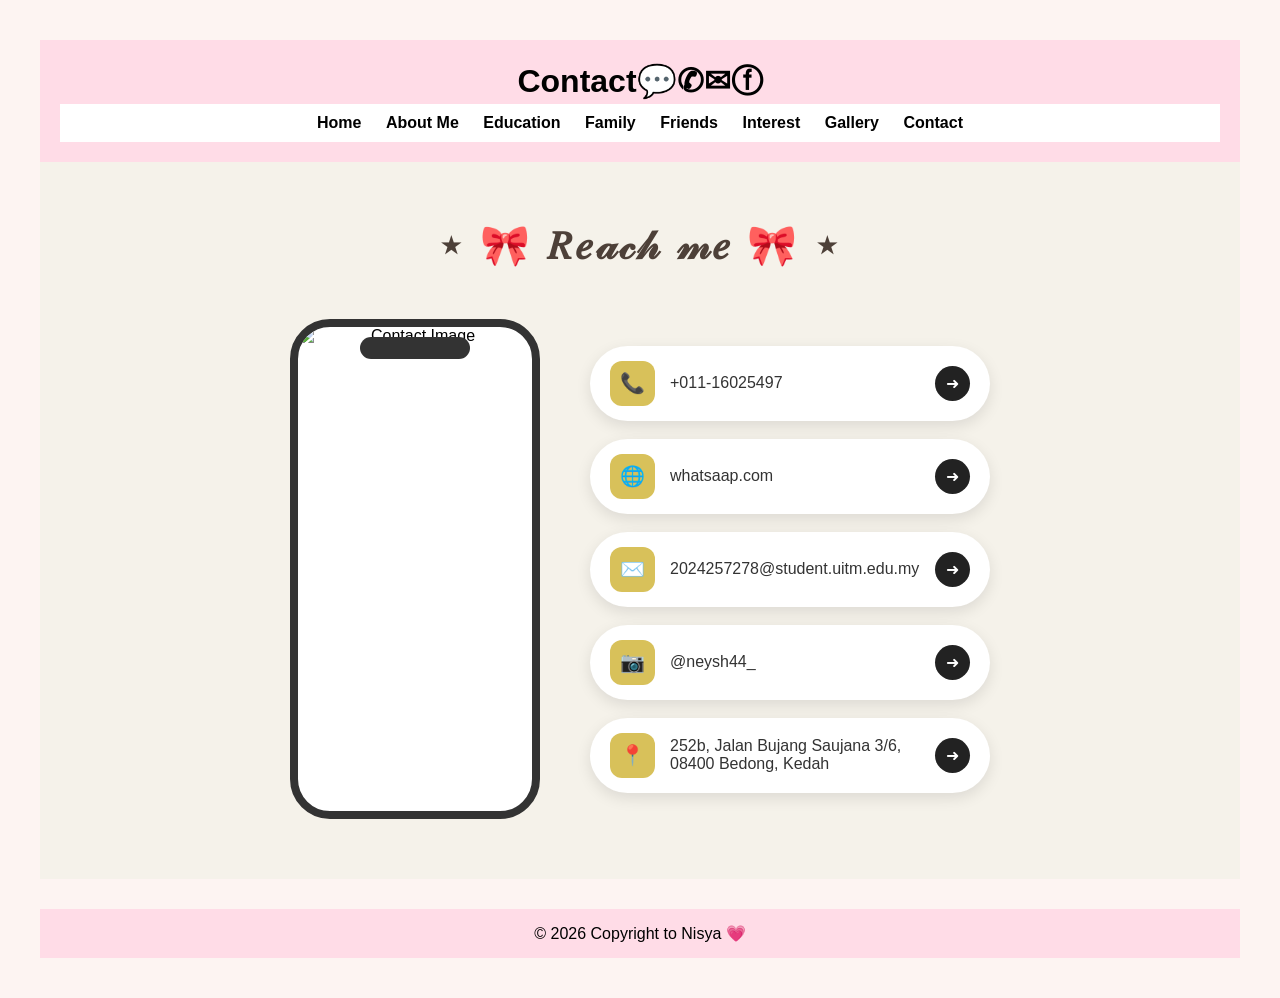
==== contact.html @ c1870b0a "Add files via upload" ====
<!DOCTYPE html>
<html>

<head>

<title>Personal Interest</title>

<link rel="stylesheet" href="style.css">

</head>

<link rel="stylesheet" href="style.css">

<body>

<header>

<h1>Contact💬✆✉ⓕ</h1>

<nav>

<a href="index.html">Home</a>
<a href="aboutme.html">About Me</a>
<a href="education.html">Education</a>
<a href="family.html">Family</a>
<a href="friends.html">Friends</a>
<a href="interest.html">Interest</a>
<a href="gallery.html">Gallery</a>
<a href="contact.html">Contact</a>

</nav>

</header>

<section class="contact-section">

    <h1>⋆  🎀  𝑅𝑒𝒶𝒸𝒽 𝓂𝑒  🎀  ⋆</h1>

    <div class="contact-container">

        <!-- Phone Mockup -->
        <div class="phone">
            <img src="images/pic46.jpeg" alt="Contact Image">
        </div>

        <!-- Contact Info -->
        <div class="contact-info">

            <a href="tel:+60123456789" class="contact-box">
                <span class="icon">📞</span>
                <span class="text">+011-16025497</span>
                <span class="arrow">➜</span>
            </a>

            <a href="https://wa.me/01116025497" target="_blank" class="contact-box">
                <span class="icon">🌐</span>
                <span class="text">whatsaap.com</span>
                <span class="arrow">➜</span>
            </a>

            <a href="mailto:2024257278@student.uitm.edu.my" class="contact-box">
                <span class="icon">✉️</span>
                <span class="text">2024257278@student.uitm.edu.my</span>
                <span class="arrow">➜</span>
            </a>

            <a href="https://www.instagram.com/neysh44_?igsh=MWpmZDYyYWRoOWljYw%3D%3D&utm_source=qr" target="_blank" class="contact-box">
                <span class="icon">📷</span>
                <span class="text">@neysh44_</span>
                <span class="arrow">➜</span>
            </a>

            <a href="https://maps.app.goo.gl/zRWu8fFAw7qPLUMB8" target="_blank" class="contact-box">
                <span class="icon">📍</span>
                <span class="text">252b, Jalan Bujang Saujana 3/6, 08400 Bedong, Kedah</span>
                <span class="arrow">➜</span>
            </a>

        </div>

    

</section>

<!--  BACK TO TOP BUTTON -->
<button id="topBtn" title="Back to top"
onclick="window.scrollTo({top:0, behavior:'smooth'})">
🌷͙֒
</button>

<!-- SHOW/HIDE SCRIPT -->
<script>
window.onscroll = function () {
  let btn = document.getElementById("topBtn");
  if (document.documentElement.scrollTop > 200) {
    btn.classList.add("show");
  } else {
    btn.classList.remove("show");
  }
};
</script>

      
<!-- 🌸 FOOTER -->
<footer>
    <p>© 2026 Copyright to Nisya 💗</p>
</footer>


</body>
</html>
---- style.css ----
*{
 margin:0;
    padding:0;
    box-sizing:border-box;
    font-family:Arial, sans-serif;
}

/* BODY */
body{
    background:#fff8f9;
}

/* HEADER */
header{
    background:#ffdce7;
    padding:20px;
    text-align:center;
}

/* BANNER IMAGE */
.banner-image{
    width:100%;
    height:300px;
    object-fit:cover;
    display:block;
    margin:0 auto;
}

/* NAVIGATION */
nav{
    background:white;
    text-align:center;
    padding:10px;
}

nav a{
    margin:10px;
    text-decoration:none;
    color:black;
    font-weight:bold;
}

nav a:hover{
    color:hotpink;
}

/* INTRO SECTION */
.container{
    max-width:1100px;
    margin:30px auto;
    padding:20px;
}

.hero{
    display:flex;
    flex-direction:row;
    align-items:center;
    justify-content:space-between;
    gap:10px;
}

.video-frame{
    width:300px;
    height:300px;
    margin:20px auto;
    border:15px solid #FFC5D3;
    border-radius:20px;
    overflow:hidden;
    box-shadow:0 4px 10px rgba(0,0,0,0.2);
}

.video-frame video{
    width:100%;
    height:100%;
    object-fit:cover;
    display:block;
    box-shadow:0 5px 15px rgba(0,0,0,0.15);

}
.hero-content{
    flex:1;
}

.hero-content h1{
    font-family;"Georgia", serif;
    font-size:30px;
    color:#4d4038;
    line-height:1.3;
    margin-bottom:30px;
    text-transform:uppercase;
    text-align: center;
}

.hero-content p{
    font-family;"fantasy";
    color:#6b5c53;
    line-height:1.8;
    margin-bottom:30px;
    text-align: center;
}

.btn{
    display:inline-block;
    background:#6d5b52;
    color:white;
    text-decoration:none;
    padding:14px 40px;
    border-radius:30px;
    font-weight:bold;
    float:right;
  }

.btn:hover{
    opacity:0.8;
}

.logo{
    margin-top:30px;
    font-size:14px;
    letter-spacing:3px;
    color:#6d5b52;
}

/* FEATURES */
.features{
    display:flex;
    justify-content:center;
    gap:20px;
    padding:20px;
    flex-wrap:wrap;
}

.card{
    background:white;
    padding:20px;
    width:200px;
    border-radius:15px;
    box-shadow:0 5px 15px rgba(0,0,0,0.1);
    text-align:center;
    transition:0.3s;
}

.card:hover{
    transform:scale(1.05);
}

/* FOOTER */
footer{
    text-align:center;
    padding:15px;
    background:#ffdce7;
    margin-top:30px;
}

*{
    margin:0;
    padding:0;
    box-sizing:border-box;
}

body{
    background:#fdf4f2;
    font-family:'Poppins', sans-serif;
    padding:40px;
}

.scrapbook{
    max-width:1000px;
    height:1400px;
    margin:auto;
    background:#fffaf8;
    position:relative;
    border-radius:25px;
    box-shadow:0 10px 25px rgba(0,0,0,0.1);
}

/* Music Button */

#musicBtn{
    position:fixed;
    right:25px;
    bottom:25px;
    width:65px;
    height:65px;
    border:none;
    border-radius:50%;
    background:#f7dcdc;
    cursor:pointer;
    font-size:25px;
    box-shadow:0 5px 15px rgba(0,0,0,.2);
    z-index:999;
}

/* Profile */

.profile-card{
    position:absolute;
    top:80px;
    right:70px;
    width:320px;

    background:#fff0ec;
    padding:25px;
    border-radius:20px;
}

.profile-card h4{
    color:#9b6f63;
}

.profile-card h1{
    font-family:'Playfair Display', serif;
    color:#7f5f55;
    margin:10px 0;
}

.profile-card p{
    margin:8px 0;
}

/* About */

.about{
    position:absolute;
    top:380px;
    left:90px;

    width:320px;

    background:#fff0ec;
    padding:25px;
    border-radius:20px;
}

.about h2{
    color:#7f5f55;
    margin-bottom:10px;
}

/* Interest */

.interest{
    position:absolute;
    top:950px;
    right:120px;

    width:320px;

    background:#fff0ec;
    padding:25px;
    border-radius:20px;
}

.interest h2{
    color:#7f5f55;
    margin-bottom:10px;
}

.interest ul{
    padding-left:20px;
}

.interest li{
    margin-bottom:8px;
}

/* Polaroid */

.polaroid{
    width:230px;
    background:white;
    padding:12px 12px 45px;

    position:absolute;

    box-shadow:0 8px 20px rgba(0,0,0,.15);

    transition:.4s;
}

.polaroid img{
    width:100%;
    height:250px;
    object-fit:cover;
}

.polaroid p{
    text-align:center;
    margin-top:12px;
    color:#7f5f55;
}

.polaroid:hover{
    transform:scale(1.1);
    z-index:999;
}

/* Photo Positions */

.photo1{
    top:70px;
    left:80px;
    transform:rotate(-8deg);
}

.photo2{
    top:420px;
    right:90px;
    transform:rotate(10deg);
}

.photo3{
    top:620px;
    left:420px;
    transform:rotate(-5deg);
}

.photo4{
    top:900px;
    left:90px;
    transform:rotate(-10deg);
}

.photo5{
    top:1080px;
    right:80px;
    transform:rotate(8deg);
}

/* Decorations */

.leaf1{
    position:absolute;
    width:100px;
    top:260px;
    left:40px;
    opacity:.5;
}

.leaf2{
    position:absolute;
    width:90px;
    bottom:120px;
    right:40px;
    opacity:.5;
}

.butterfly{
    position:absolute;
    width:80px;
    top:760px;
    left:360px;
    opacity:.7;
}

.flower{
    position:absolute;
    width:90px;
    top:140px;
    right:20px;
    opacity:.6;
}
.education-photo {
    text-align: center;
    margin-top: 40px;
}

.education-photo img {
    width: 350px;
    max-width: 80%;
    border-radius: 15px;
    box-shadow: 0 5px 15px rgba(0,0,0,0.1);
}

.education {
    padding: 40px;
    text-align: center;
}

.education h1 {
    color: hotpink;
    margin-bottom: 10px;
}

.education-grid {
    display: grid;
    grid-template-columns: repeat(2, 1fr);
    gap: 30px;
    margin-top: 40px;
}

.edu-box {
    display: flex;
    align-items: center;
    background: white;
    padding: 20px;
    border-radius: 20px;
    box-shadow: 0 5px 15px rgba(0,0,0,0.1);
}

.edu-box img {
    width: 120px;
    height: 120px;
    border-radius: 15px;
    object-fit: cover;
    margin-right: 20px;
}

.edu-text {
    text-align: left;
}

.edu-text h3 {
    color: hotpink;
    margin-bottom: 10px;
    
}

.family {
    padding: 40px 20px;
    text-align: center;
    background: #FFC0CB;
}


/* GRID */
.family-grid {
    display: grid;
    justify-content: center;
    grid-template-columns: repeat(3, 300px);
    gap: 30px;
    max-width: 1000px;
    margin: auto;
    border:10px solid #FFC5D3;    

    }

/* CARD */
.family-card {
    background: white;
    border-radius: 20px;
    overflow: hidden;
    box-shadow: 0 8px 20px rgba(0,0,0,0.1);
    transition: 0.3s;
    border:10px solid #FFC5D3;
    justify-content: center;

}

/* HOVER */
.family-card:hover {
    transform: translateY(-8px);
}

/* IMAGE */
.family-card img {
    width: 100%;
    height: 200px;
    object-fit: cover;
}

/* TEXT */
.card-text {
    padding: 15px;
    text-align: left;
}

.card-text h3 {
    color: hotpink;
    margin-bottom: 8px;
}

.card-text p {
    color: #555;
    font-size: 14px;
    line-height: 1.5;
}

/* RESPONSIVE */
@media (max-width: 768px) {
    .family-grid {
        grid-template-columns: repeat(2, 1fr);
    }
}

@media (max-width: 480px) {
    .family-grid {
        grid-template-columns: 1fr;
    }
}

/* FRIENDS SECTION */

.friends {
    padding: 60px 20px;
    text-align: center;
}

.friends h1 {
    color: hotpink;
    margin-bottom: 15px;
}

.friends-intro {
    max-width: 700px;
    margin: 0 auto 50px;
    line-height: 1.8;
    color: #555;
}

.friend-section {
    background: white;
    padding: 30px;
    margin-bottom: 40px;
    border-radius: 25px;
    box-shadow: 0 5px 15px rgba(0,0,0,0.1);
}

.friend-section h2 {
    color: hotpink;
    margin-bottom: 25px;
}

.friend-gallery {
    display: flex;
    justify-content: center;
    gap: 25px;
    flex-wrap: wrap;
}

/* CARD */

.friend-card {
    width: 250px;
    background: #fff8f9;
    padding: 15px;
    border-radius: 20px;
    box-shadow: 0 5px 15px rgba(0,0,0,0.1);
    transition: 0.3s;
}

.friend-card:hover {
    transform: translateY(-8px);
}

.friend-card img {
    width: 100%;
    height: 260px;
    object-fit: cover;
    border-radius: 15px;
    cursor: pointer;
}

.friend-name {
    margin-top: 12px;
    font-weight: bold;
    color: #555;
}

.friend-description {
    max-width: 800px;
    margin: 25px auto 0;
    line-height: 1.7;
    color: #666;
}

/* LIGHTBOX */

.lightbox {
    display: none;
    position: fixed;
    z-index: 9999;
    inset: 0;
    background: rgba(0,0,0,0.85);

    justify-content: center;
    align-items: center;
}

.lightbox img {
    max-width: 90%;
    max-height: 90%;
    border-radius: 20px;
}

.gallery-section{
    display:flex;
    justify-content:center;
    gap:30px;
    flex-wrap:wrap;
    padding:50px;
}

.gallery-card{
    width:300px;
    background:#e8dfd8;
    border-radius:20px;
    padding:25px;
    text-align:center;
    box-shadow:0 4px 10px rgba(0,0,0,0.1);
}

.gallery-card h1{
    font-size:40px;
    margin-bottom:0;
    color:#4a3532;
}

.gallery-card h2{
    font-family:cursive;
    font-weight:normal;
    margin-bottom:25px;
    color:#6d5550;
}

.gallery-grid{
    display:grid;
    grid-template-columns:1fr 1fr;
    gap:15px;
}

.photo-card{
    background:white;
    padding:8px;
    box-shadow:0 2px 6px rgba(0,0,0,0.15);
}

.photo-card img{
    width:100%;
    height:90px;
    object-fit:cover;
    display:block;
}

.photo-card p{
    margin-top:8px;
    font-size:11px;
    color:#555;
}


/* CONTACT PAGE */

.contact-section{
    background:#f5f2ea;
    padding:60px 20px;
    text-align:center;
}

.contact-section h1{
    font-size:40px;
    letter-spacing:3px;
    margin-bottom:50px;
    color:#4d4038;
}

.contact-container{
    display:flex;
    justify-content:center;
    align-items:center;
    gap:50px;
    flex-wrap:wrap;
}

/* PHONE */

.phone{
    width:250px;
    height:500px;
    border:8px solid #333;
    border-radius:40px;
    overflow:hidden;
    position:relative;
    background:white;
    flex-shrink:0;
}

.phone::before{
    content:"";
    width:110px;
    height:22px;
    background:#333;
    border-radius:20px;
    position:absolute;
    top:10px;
    left:50%;
    transform:translateX(-50%);
    z-index:10;
}

.phone img{
    width:100%;
    height:100%;
    object-fit:cover;
    display:block;
}

/* CONTACT BOXES */

.contact-info{
    display:flex;
    flex-direction:column;
    gap:18px;
}

.contact-box{
    width:400px;
    max-width:100%;
    background:white;
    padding:15px 20px;
    border-radius:50px;
    text-decoration:none;
    color:#333;
    display:flex;
    align-items:center;
    box-shadow:0 5px 15px rgba(0,0,0,0.1);
    transition:0.3s;
}

.contact-box:hover{
    transform:translateX(8px);
}

.icon{
    width:45px;
    height:45px;
    background:#d8c15a;
    border-radius:12px;
    display:flex;
    justify-content:center;
    align-items:center;
    font-size:20px;
}

.text{
    flex:1;
    text-align:left;
    margin-left:15px;
}

.arrow{
    width:35px;
    height:35px;
    background:#222;
    color:white;
    border-radius:50%;
    display:flex;
    justify-content:center;
    align-items:center;
}

/* MOBILE */

@media (max-width:768px){

    .contact-container{
        flex-direction:column;
    }

    .phone{
        width:220px;
        height:430px;
    }

    .contact-box{
        width:100%;
    }

    .contact-section h1{
        font-size:30px;
    }


}
/* CONTACT PAGE */

.contact-section{
    background:#f5f2ea;
    padding:60px 20px;
    text-align:center;
}

.contact-section h1{
    font-size:40px;
    letter-spacing:3px;
    margin-bottom:50px;
    color:#4d4038;
}

.contact-container{
    display:flex;
    justify-content:center;
    align-items:center;
    gap:50px;
    flex-wrap:wrap;
}

/* PHONE */

.phone{
    width:250px;
    height:500px;
    border:8px solid #333;
    border-radius:40px;
    overflow:hidden;
    position:relative;
    background:white;
    flex-shrink:0;
}

.phone::before{
    content:"";
    width:110px;
    height:22px;
    background:#333;
    border-radius:20px;
    position:absolute;
    top:10px;
    left:50%;
    transform:translateX(-50%);
    z-index:10;
}

.phone img{
    width:100%;
    height:100%;
    object-fit:cover;
    display:block;
}

/* CONTACT BOXES */

.contact-info{
    display:flex;
    flex-direction:column;
    gap:18px;
}

.contact-box{
    width:400px;
    max-width:100%;
    background:white;
    padding:15px 20px;
    border-radius:50px;
    text-decoration:none;
    color:#333;
    display:flex;
    align-items:center;
    box-shadow:0 5px 15px rgba(0,0,0,0.1);
    transition:0.3s;
}

.contact-box:hover{
    transform:translateX(8px);
}

.icon{
    width:45px;
    height:45px;
    background:#d8c15a;
    border-radius:12px;
    display:flex;
    justify-content:center;
    align-items:center;
    font-size:20px;
}

.text{
    flex:1;
    text-align:left;
    margin-left:15px;
}

.arrow{
    width:35px;
    height:35px;
    background:#222;
    color:white;
    border-radius:50%;
    display:flex;
    justify-content:center;
    align-items:center;
}

/* MOBILE */

@media (max-width:768px){

    .contact-container{
        flex-direction:column;
    }

    .phone{
        width:220px;
        height:430px;
    }

    .contact-box{
        width:100%;
    }

    .contact-section h1{
        font-size:30px;
    }

} /* close @media */
    

/* BACK TO TOP BUTTON */
 #topBtn{
    position:fixed;
    bottom:100px;
    left:30px;

    font-size: 32px;
    background: transparent;
    border: none;


    width:80px;
    height:60px;

    border:none;
    border-radius:50%;

    background:#ffdce7;
    color:#6b4f4f;

    font-size:20px;
    cursor:pointer;

    cursor: pointer;
    text-shadow: 0 0 12px gold;

    z-index: 999;

    opacity: 0;
    pointer-events: none;

    transition: transform 0.25s ease, opacity 0.3s ease;
  
}#topBtn.show{

    opacity:1;
    pointer-events:auto;

}
#topBtn:hover{
    transform:scale(1.2);
}


footer{
    background:#ffdce7;
    text-align:center;
    padding:15px;
    margin-top:30px;
    width:100%;

}

#topBtn:hover {
  transform: scale(1.3) rotate(12deg);
}

#topBtn.show {
  opacity: 1;
  pointer-events: auto;
}

.interest-section{
    background:#fff8f9;
    padding:80px 20px;
    text-align:center;
}

.title{
    font-size:30px;
    color:#d87093;
    margin-bottom:50px;
}

.scrapbook{
    max-width:1100px;
    margin:0 auto;

    display:grid;
    grid-template-columns:repeat(3, 1fr);
    gap:25px;
    justify-items:center;
}

.photo{
    background:white;
    padding:10px;
    border-radius:15px;
    box-shadow:0 5px 15px rgba(0,0,0,0.12);
    transition:0.3s;
}

.photo img{
    width:100%;
    height:100%;
    object-fit:cover;
    border-radius:10px;
}

/* SAIZ BERBEZA */

.p1{
    width:300px;
    height:250px;
    transform:translateY(20px);
}

.p2{
    width:250px;
    height:300px;
}

.p3{
    width:300px;
    height:250px;
    transform:translateY(30px);
}

.p4{
    width:300px;
    height:250px;
}

.p5{
    width:320px;
    height:200px;
    transform:translateY(-15px);
}

.p6{
    width:260px;
    height:250px;
}

.p7{
    width:300px;
    height:200px;
    transform:translateY(15px);
}

.p8{
    width:300px;
    height:250px;
}

.p8{
    grid-column:2;
}

.photo:hover{
    transform:scale(1.05);
}
---- style.css ----
*{
 margin:0;
    padding:0;
    box-sizing:border-box;
    font-family:Arial, sans-serif;
}

/* BODY */
body{
    background:#fff8f9;
}

/* HEADER */
header{
    background:#ffdce7;
    padding:20px;
    text-align:center;
}

/* BANNER IMAGE */
.banner-image{
    width:100%;
    height:300px;
    object-fit:cover;
    display:block;
    margin:0 auto;
}

/* NAVIGATION */
nav{
    background:white;
    text-align:center;
    padding:10px;
}

nav a{
    margin:10px;
    text-decoration:none;
    color:black;
    font-weight:bold;
}

nav a:hover{
    color:hotpink;
}

/* INTRO SECTION */
.container{
    max-width:1100px;
    margin:30px auto;
    padding:20px;
}

.hero{
    display:flex;
    flex-direction:row;
    align-items:center;
    justify-content:space-between;
    gap:10px;
}

.video-frame{
    width:300px;
    height:300px;
    margin:20px auto;
    border:15px solid #FFC5D3;
    border-radius:20px;
    overflow:hidden;
    box-shadow:0 4px 10px rgba(0,0,0,0.2);
}

.video-frame video{
    width:100%;
    height:100%;
    object-fit:cover;
    display:block;
    box-shadow:0 5px 15px rgba(0,0,0,0.15);

}
.hero-content{
    flex:1;
}

.hero-content h1{
    font-family;"Georgia", serif;
    font-size:30px;
    color:#4d4038;
    line-height:1.3;
    margin-bottom:30px;
    text-transform:uppercase;
    text-align: center;
}

.hero-content p{
    font-family;"fantasy";
    color:#6b5c53;
    line-height:1.8;
    margin-bottom:30px;
    text-align: center;
}

.btn{
    display:inline-block;
    background:#6d5b52;
    color:white;
    text-decoration:none;
    padding:14px 40px;
    border-radius:30px;
    font-weight:bold;
    float:right;
  }

.btn:hover{
    opacity:0.8;
}

.logo{
    margin-top:30px;
    font-size:14px;
    letter-spacing:3px;
    color:#6d5b52;
}

/* FEATURES */
.features{
    display:flex;
    justify-content:center;
    gap:20px;
    padding:20px;
    flex-wrap:wrap;
}

.card{
    background:white;
    padding:20px;
    width:200px;
    border-radius:15px;
    box-shadow:0 5px 15px rgba(0,0,0,0.1);
    text-align:center;
    transition:0.3s;
}

.card:hover{
    transform:scale(1.05);
}

/* FOOTER */
footer{
    text-align:center;
    padding:15px;
    background:#ffdce7;
    margin-top:30px;
}

*{
    margin:0;
    padding:0;
    box-sizing:border-box;
}

body{
    background:#fdf4f2;
    font-family:'Poppins', sans-serif;
    padding:40px;
}

.scrapbook{
    max-width:1000px;
    height:1400px;
    margin:auto;
    background:#fffaf8;
    position:relative;
    border-radius:25px;
    box-shadow:0 10px 25px rgba(0,0,0,0.1);
}

/* Music Button */

#musicBtn{
    position:fixed;
    right:25px;
    bottom:25px;
    width:65px;
    height:65px;
    border:none;
    border-radius:50%;
    background:#f7dcdc;
    cursor:pointer;
    font-size:25px;
    box-shadow:0 5px 15px rgba(0,0,0,.2);
    z-index:999;
}

/* Profile */

.profile-card{
    position:absolute;
    top:80px;
    right:70px;
    width:320px;

    background:#fff0ec;
    padding:25px;
    border-radius:20px;
}

.profile-card h4{
    color:#9b6f63;
}

.profile-card h1{
    font-family:'Playfair Display', serif;
    color:#7f5f55;
    margin:10px 0;
}

.profile-card p{
    margin:8px 0;
}

/* About */

.about{
    position:absolute;
    top:380px;
    left:90px;

    width:320px;

    background:#fff0ec;
    padding:25px;
    border-radius:20px;
}

.about h2{
    color:#7f5f55;
    margin-bottom:10px;
}

/* Interest */

.interest{
    position:absolute;
    top:950px;
    right:120px;

    width:320px;

    background:#fff0ec;
    padding:25px;
    border-radius:20px;
}

.interest h2{
    color:#7f5f55;
    margin-bottom:10px;
}

.interest ul{
    padding-left:20px;
}

.interest li{
    margin-bottom:8px;
}

/* Polaroid */

.polaroid{
    width:230px;
    background:white;
    padding:12px 12px 45px;

    position:absolute;

    box-shadow:0 8px 20px rgba(0,0,0,.15);

    transition:.4s;
}

.polaroid img{
    width:100%;
    height:250px;
    object-fit:cover;
}

.polaroid p{
    text-align:center;
    margin-top:12px;
    color:#7f5f55;
}

.polaroid:hover{
    transform:scale(1.1);
    z-index:999;
}

/* Photo Positions */

.photo1{
    top:70px;
    left:80px;
    transform:rotate(-8deg);
}

.photo2{
    top:420px;
    right:90px;
    transform:rotate(10deg);
}

.photo3{
    top:620px;
    left:420px;
    transform:rotate(-5deg);
}

.photo4{
    top:900px;
    left:90px;
    transform:rotate(-10deg);
}

.photo5{
    top:1080px;
    right:80px;
    transform:rotate(8deg);
}

/* Decorations */

.leaf1{
    position:absolute;
    width:100px;
    top:260px;
    left:40px;
    opacity:.5;
}

.leaf2{
    position:absolute;
    width:90px;
    bottom:120px;
    right:40px;
    opacity:.5;
}

.butterfly{
    position:absolute;
    width:80px;
    top:760px;
    left:360px;
    opacity:.7;
}

.flower{
    position:absolute;
    width:90px;
    top:140px;
    right:20px;
    opacity:.6;
}
.education-photo {
    text-align: center;
    margin-top: 40px;
}

.education-photo img {
    width: 350px;
    max-width: 80%;
    border-radius: 15px;
    box-shadow: 0 5px 15px rgba(0,0,0,0.1);
}

.education {
    padding: 40px;
    text-align: center;
}

.education h1 {
    color: hotpink;
    margin-bottom: 10px;
}

.education-grid {
    display: grid;
    grid-template-columns: repeat(2, 1fr);
    gap: 30px;
    margin-top: 40px;
}

.edu-box {
    display: flex;
    align-items: center;
    background: white;
    padding: 20px;
    border-radius: 20px;
    box-shadow: 0 5px 15px rgba(0,0,0,0.1);
}

.edu-box img {
    width: 120px;
    height: 120px;
    border-radius: 15px;
    object-fit: cover;
    margin-right: 20px;
}

.edu-text {
    text-align: left;
}

.edu-text h3 {
    color: hotpink;
    margin-bottom: 10px;
    
}

.family {
    padding: 40px 20px;
    text-align: center;
    background: #FFC0CB;
}


/* GRID */
.family-grid {
    display: grid;
    justify-content: center;
    grid-template-columns: repeat(3, 300px);
    gap: 30px;
    max-width: 1000px;
    margin: auto;
    border:10px solid #FFC5D3;    

    }

/* CARD */
.family-card {
    background: white;
    border-radius: 20px;
    overflow: hidden;
    box-shadow: 0 8px 20px rgba(0,0,0,0.1);
    transition: 0.3s;
    border:10px solid #FFC5D3;
    justify-content: center;

}

/* HOVER */
.family-card:hover {
    transform: translateY(-8px);
}

/* IMAGE */
.family-card img {
    width: 100%;
    height: 200px;
    object-fit: cover;
}

/* TEXT */
.card-text {
    padding: 15px;
    text-align: left;
}

.card-text h3 {
    color: hotpink;
    margin-bottom: 8px;
}

.card-text p {
    color: #555;
    font-size: 14px;
    line-height: 1.5;
}

/* RESPONSIVE */
@media (max-width: 768px) {
    .family-grid {
        grid-template-columns: repeat(2, 1fr);
    }
}

@media (max-width: 480px) {
    .family-grid {
        grid-template-columns: 1fr;
    }
}

/* FRIENDS SECTION */

.friends {
    padding: 60px 20px;
    text-align: center;
}

.friends h1 {
    color: hotpink;
    margin-bottom: 15px;
}

.friends-intro {
    max-width: 700px;
    margin: 0 auto 50px;
    line-height: 1.8;
    color: #555;
}

.friend-section {
    background: white;
    padding: 30px;
    margin-bottom: 40px;
    border-radius: 25px;
    box-shadow: 0 5px 15px rgba(0,0,0,0.1);
}

.friend-section h2 {
    color: hotpink;
    margin-bottom: 25px;
}

.friend-gallery {
    display: flex;
    justify-content: center;
    gap: 25px;
    flex-wrap: wrap;
}

/* CARD */

.friend-card {
    width: 250px;
    background: #fff8f9;
    padding: 15px;
    border-radius: 20px;
    box-shadow: 0 5px 15px rgba(0,0,0,0.1);
    transition: 0.3s;
}

.friend-card:hover {
    transform: translateY(-8px);
}

.friend-card img {
    width: 100%;
    height: 260px;
    object-fit: cover;
    border-radius: 15px;
    cursor: pointer;
}

.friend-name {
    margin-top: 12px;
    font-weight: bold;
    color: #555;
}

.friend-description {
    max-width: 800px;
    margin: 25px auto 0;
    line-height: 1.7;
    color: #666;
}

/* LIGHTBOX */

.lightbox {
    display: none;
    position: fixed;
    z-index: 9999;
    inset: 0;
    background: rgba(0,0,0,0.85);

    justify-content: center;
    align-items: center;
}

.lightbox img {
    max-width: 90%;
    max-height: 90%;
    border-radius: 20px;
}

.gallery-section{
    display:flex;
    justify-content:center;
    gap:30px;
    flex-wrap:wrap;
    padding:50px;
}

.gallery-card{
    width:300px;
    background:#e8dfd8;
    border-radius:20px;
    padding:25px;
    text-align:center;
    box-shadow:0 4px 10px rgba(0,0,0,0.1);
}

.gallery-card h1{
    font-size:40px;
    margin-bottom:0;
    color:#4a3532;
}

.gallery-card h2{
    font-family:cursive;
    font-weight:normal;
    margin-bottom:25px;
    color:#6d5550;
}

.gallery-grid{
    display:grid;
    grid-template-columns:1fr 1fr;
    gap:15px;
}

.photo-card{
    background:white;
    padding:8px;
    box-shadow:0 2px 6px rgba(0,0,0,0.15);
}

.photo-card img{
    width:100%;
    height:90px;
    object-fit:cover;
    display:block;
}

.photo-card p{
    margin-top:8px;
    font-size:11px;
    color:#555;
}


/* CONTACT PAGE */

.contact-section{
    background:#f5f2ea;
    padding:60px 20px;
    text-align:center;
}

.contact-section h1{
    font-size:40px;
    letter-spacing:3px;
    margin-bottom:50px;
    color:#4d4038;
}

.contact-container{
    display:flex;
    justify-content:center;
    align-items:center;
    gap:50px;
    flex-wrap:wrap;
}

/* PHONE */

.phone{
    width:250px;
    height:500px;
    border:8px solid #333;
    border-radius:40px;
    overflow:hidden;
    position:relative;
    background:white;
    flex-shrink:0;
}

.phone::before{
    content:"";
    width:110px;
    height:22px;
    background:#333;
    border-radius:20px;
    position:absolute;
    top:10px;
    left:50%;
    transform:translateX(-50%);
    z-index:10;
}

.phone img{
    width:100%;
    height:100%;
    object-fit:cover;
    display:block;
}

/* CONTACT BOXES */

.contact-info{
    display:flex;
    flex-direction:column;
    gap:18px;
}

.contact-box{
    width:400px;
    max-width:100%;
    background:white;
    padding:15px 20px;
    border-radius:50px;
    text-decoration:none;
    color:#333;
    display:flex;
    align-items:center;
    box-shadow:0 5px 15px rgba(0,0,0,0.1);
    transition:0.3s;
}

.contact-box:hover{
    transform:translateX(8px);
}

.icon{
    width:45px;
    height:45px;
    background:#d8c15a;
    border-radius:12px;
    display:flex;
    justify-content:center;
    align-items:center;
    font-size:20px;
}

.text{
    flex:1;
    text-align:left;
    margin-left:15px;
}

.arrow{
    width:35px;
    height:35px;
    background:#222;
    color:white;
    border-radius:50%;
    display:flex;
    justify-content:center;
    align-items:center;
}

/* MOBILE */

@media (max-width:768px){

    .contact-container{
        flex-direction:column;
    }

    .phone{
        width:220px;
        height:430px;
    }

    .contact-box{
        width:100%;
    }

    .contact-section h1{
        font-size:30px;
    }


}
/* CONTACT PAGE */

.contact-section{
    background:#f5f2ea;
    padding:60px 20px;
    text-align:center;
}

.contact-section h1{
    font-size:40px;
    letter-spacing:3px;
    margin-bottom:50px;
    color:#4d4038;
}

.contact-container{
    display:flex;
    justify-content:center;
    align-items:center;
    gap:50px;
    flex-wrap:wrap;
}

/* PHONE */

.phone{
    width:250px;
    height:500px;
    border:8px solid #333;
    border-radius:40px;
    overflow:hidden;
    position:relative;
    background:white;
    flex-shrink:0;
}

.phone::before{
    content:"";
    width:110px;
    height:22px;
    background:#333;
    border-radius:20px;
    position:absolute;
    top:10px;
    left:50%;
    transform:translateX(-50%);
    z-index:10;
}

.phone img{
    width:100%;
    height:100%;
    object-fit:cover;
    display:block;
}

/* CONTACT BOXES */

.contact-info{
    display:flex;
    flex-direction:column;
    gap:18px;
}

.contact-box{
    width:400px;
    max-width:100%;
    background:white;
    padding:15px 20px;
    border-radius:50px;
    text-decoration:none;
    color:#333;
    display:flex;
    align-items:center;
    box-shadow:0 5px 15px rgba(0,0,0,0.1);
    transition:0.3s;
}

.contact-box:hover{
    transform:translateX(8px);
}

.icon{
    width:45px;
    height:45px;
    background:#d8c15a;
    border-radius:12px;
    display:flex;
    justify-content:center;
    align-items:center;
    font-size:20px;
}

.text{
    flex:1;
    text-align:left;
    margin-left:15px;
}

.arrow{
    width:35px;
    height:35px;
    background:#222;
    color:white;
    border-radius:50%;
    display:flex;
    justify-content:center;
    align-items:center;
}

/* MOBILE */

@media (max-width:768px){

    .contact-container{
        flex-direction:column;
    }

    .phone{
        width:220px;
        height:430px;
    }

    .contact-box{
        width:100%;
    }

    .contact-section h1{
        font-size:30px;
    }

} /* close @media */
    

/* BACK TO TOP BUTTON */
 #topBtn{
    position:fixed;
    bottom:100px;
    left:30px;

    font-size: 32px;
    background: transparent;
    border: none;


    width:80px;
    height:60px;

    border:none;
    border-radius:50%;

    background:#ffdce7;
    color:#6b4f4f;

    font-size:20px;
    cursor:pointer;

    cursor: pointer;
    text-shadow: 0 0 12px gold;

    z-index: 999;

    opacity: 0;
    pointer-events: none;

    transition: transform 0.25s ease, opacity 0.3s ease;
  
}#topBtn.show{

    opacity:1;
    pointer-events:auto;

}
#topBtn:hover{
    transform:scale(1.2);
}


footer{
    background:#ffdce7;
    text-align:center;
    padding:15px;
    margin-top:30px;
    width:100%;

}

#topBtn:hover {
  transform: scale(1.3) rotate(12deg);
}

#topBtn.show {
  opacity: 1;
  pointer-events: auto;
}

.interest-section{
    background:#fff8f9;
    padding:80px 20px;
    text-align:center;
}

.title{
    font-size:30px;
    color:#d87093;
    margin-bottom:50px;
}

.scrapbook{
    max-width:1100px;
    margin:0 auto;

    display:grid;
    grid-template-columns:repeat(3, 1fr);
    gap:25px;
    justify-items:center;
}

.photo{
    background:white;
    padding:10px;
    border-radius:15px;
    box-shadow:0 5px 15px rgba(0,0,0,0.12);
    transition:0.3s;
}

.photo img{
    width:100%;
    height:100%;
    object-fit:cover;
    border-radius:10px;
}

/* SAIZ BERBEZA */

.p1{
    width:300px;
    height:250px;
    transform:translateY(20px);
}

.p2{
    width:250px;
    height:300px;
}

.p3{
    width:300px;
    height:250px;
    transform:translateY(30px);
}

.p4{
    width:300px;
    height:250px;
}

.p5{
    width:320px;
    height:200px;
    transform:translateY(-15px);
}

.p6{
    width:260px;
    height:250px;
}

.p7{
    width:300px;
    height:200px;
    transform:translateY(15px);
}

.p8{
    width:300px;
    height:250px;
}

.p8{
    grid-column:2;
}

.photo:hover{
    transform:scale(1.05);
}
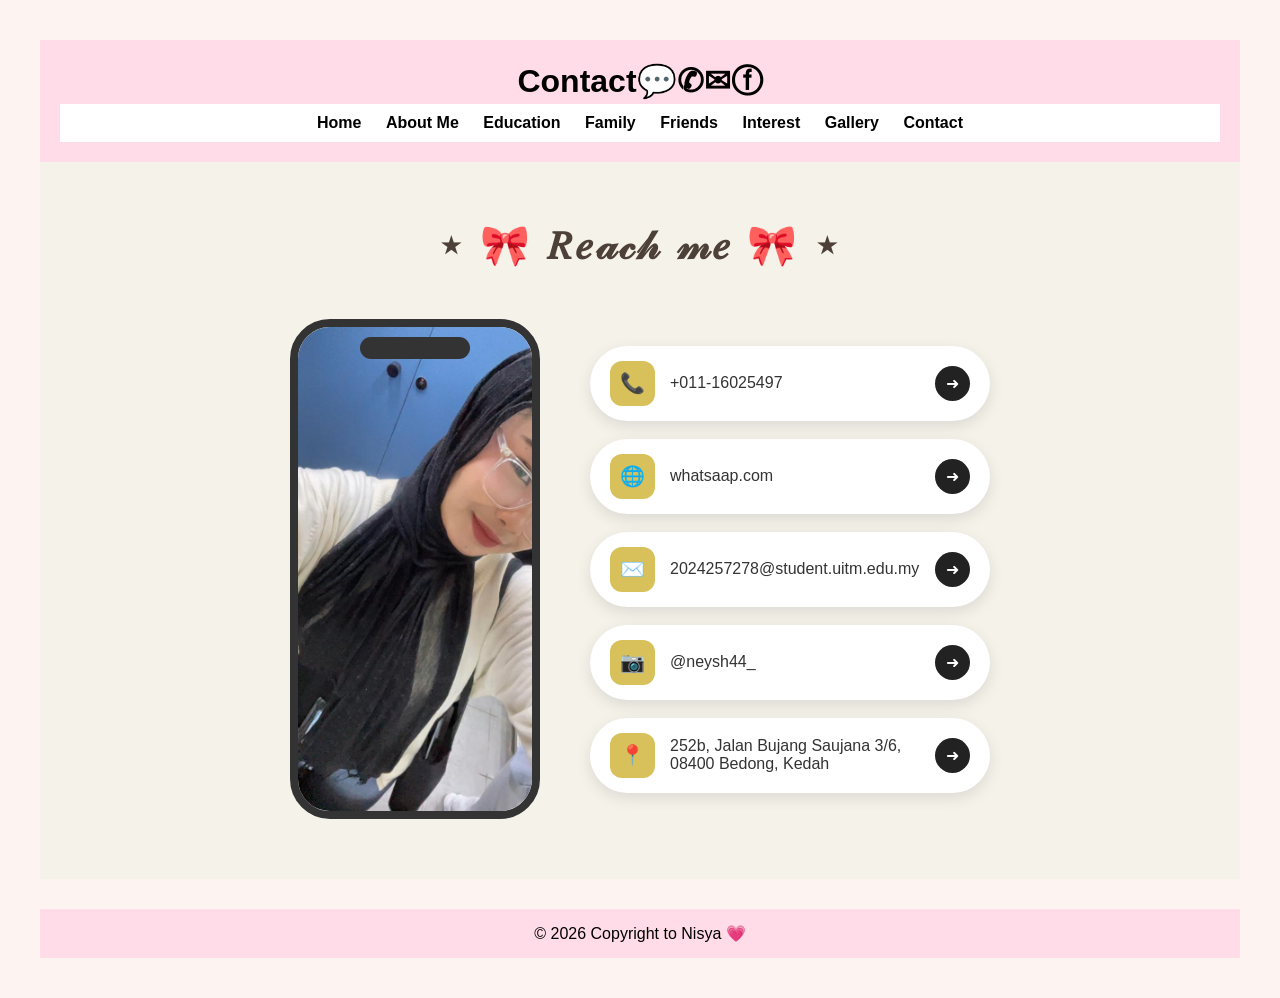
==== commit a0d41f76: "Update contact.html" ====
--- a/contact.html
+++ b/contact.html
@@ -46,13 +46,13 @@
         <!-- Contact Info -->
         <div class="contact-info">
 
-            <a href="tel:+60123456789" class="contact-box">
+            <a href="tel:+601116025497" class="contact-box">
                 <span class="icon">📞</span>
                 <span class="text">+011-16025497</span>
                 <span class="arrow">➜</span>
             </a>
 
-            <a href="https://wa.me/01116025497" target="_blank" class="contact-box">
+            <a href="https://wa.me/+601116025497" target="_blank" class="contact-box">
                 <span class="icon">🌐</span>
                 <span class="text">whatsaap.com</span>
                 <span class="arrow">➜</span>
@@ -108,4 +108,4 @@
 
 
 </body>
-</html>+</html>
